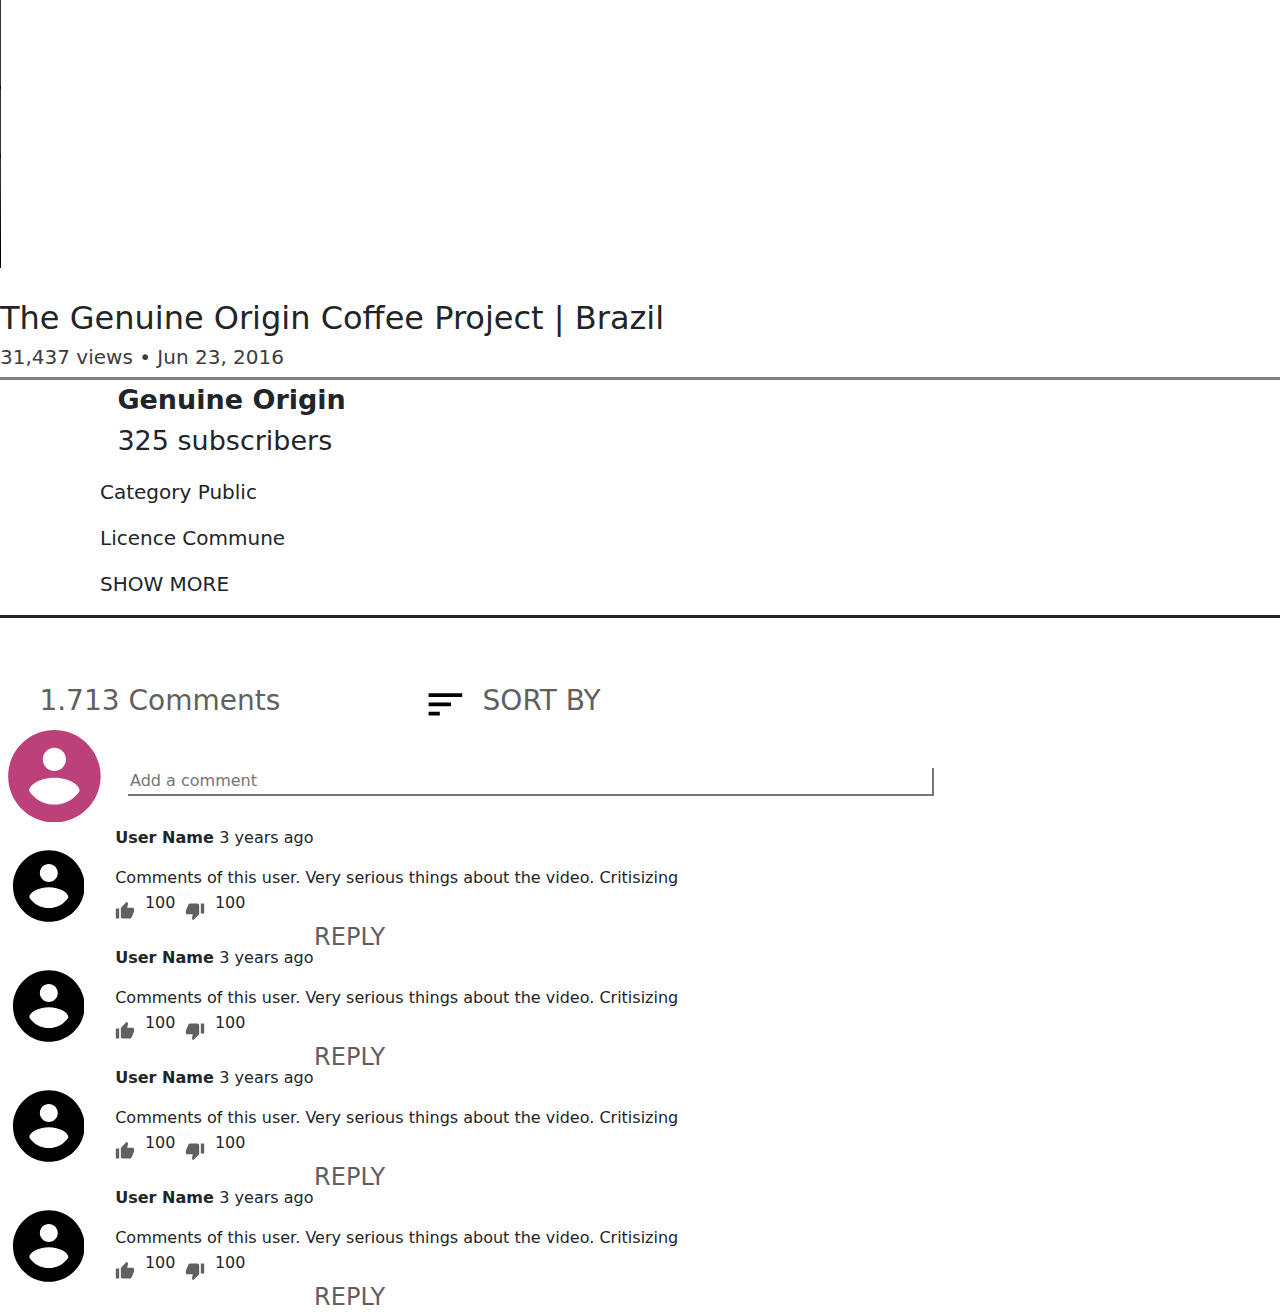
==== live-stream.html @ fc766864 "Initial commit" ====
<!DOCTYPE html>
<html lang="en-US">

<head>

    <title>Stream</title>
    <link rel="shortcut icon" href="https://s.ytimg.com/yts/img/favicon-vfl8qSV2F.ico" type="image/x-icon">
    <meta charset="UTF-8"/>
    <meta http-equiv="X-UA-Compatible" content="IE=edge">
    <meta name="viewport" content="width=device-width, initial-scale=1, minimum-scale=1.0, shrink-to-fit=no">
    <link href="images/favicon.png" rel="icon"/>

    <meta name="description" content="Login and Register Form Html Template">
    <meta name="author" content="harnishdesign.net">
    <link rel="stylesheet" type="text/css" href="./css/bootstrap.min.css"/>
    <link rel="stylesheet" type="text/css" href="./css/live-stream.css"/>


    <link href="https://cdnjs.cloudflare.com/ajax/libs/video.js/5.10.2/alt/video-js-cdn.css" rel="stylesheet">

    <!-- Web Fonts
    ========================= -->
    <link rel='stylesheet' href='https://fonts.googleapis.com/css?family=Poppins:100,200,300,400,500,600,700,800,900'
          type='text/css'>

    <!-- Stylesheet
    ========================= -->

</head>

<body>


<main id="video-section-1" class="main-section">

    <div class="video-section">
        <div class="video">






            <video  id="video" class="video-js vjs-default-skin" preload="none" crossorigin="true" controls width="640"
                   height="268">

            </video>
            <!-- Invocation Script -->

        </div>
        <br>
        <h2>The Genuine Origin Coffee Project | Brazil</h2>

        <div class="video-information">
            <div class="video-buttons">
                <h5>31,437 views • Jun 23, 2016</h5>


            </div>
            <div class="subscription">
                <img class="style-scope yt-img-shadow" alt=""
                     src="https://yt3.ggpht.com/a/AGF-l7-A15Z3xRHG6dQOtToa8qaLvWS-ykd8nOVMXw=s88-c-k-c0xffffffff-no-rj-mo">
                <p><strong>Genuine Origin </strong><br> 325 subscribers</p>


            </div>
            <p class="show-more">Category Public</p>
            <p class="show-more">Licence Commune</p>
            <p class="show-more">SHOW MORE</p>
        </div>
        <div class="comment-section">


            <div class="comment-counts">
                <h3>1.713 Comments </h3>


                <svg viewBox="0 0 24 24" preserveAspectRatio="xMidYMid meet" focusable="false"
                     class="style-scope yt-icon">
                    <g class="style-scope yt-icon">
                        <path d="M3 18h6v-2H3v2zM3 6v2h18V6H3zm0 7h12v-2H3v2z" class="style-scope yt-icon">
                        </path>
                        <path d="M0 0h24v24H0z" fill="none" class="style-scope yt-icon"></path>
                    </g>
                </svg>


                <h3>SORT BY</h3>

            </div>


            <div class="comment-input">
                <div>
                    <svg viewBox="0 0 24 24" preserveAspectRatio="xMidYMid meet" focusable="false"
                         class="style-scope yt-icon"
                         style="pointer-events: none; display: block; width: 100%; height: 100%;">
                        <g class="style-scope yt-icon">
                            <path
                                    d="M12,0 C18.62375,0 24,5.37625 24,12 C24,18.62375 18.62375,24 12,24 C5.37625,24 0,18.62375 0,12 C0,5.37625 5.37625,0 12,0 Z M12,10.63625 C13.66,10.63625 15,9.29625 15,7.63625 C15,5.97625 13.66,4.63625 12,4.63625 C10.34,4.63625 9,5.97625 9,7.63625 C9,9.29625 10.34,10.63625 12,10.63625 Z M12,12.40875 C8.33375,12.40875 5.455,14.18125 5.455,15.8175 C6.84125,17.95 9.26875,19.3625 12,19.3625 C14.73125,19.3625 17.15875,17.95 18.545,15.8175 C18.545,14.18125 15.66625,12.40875 12,12.40875 Z"
                                    class="style-scope yt-icon"></path>
                        </g>
                    </svg>
                </div>
                <input class="comment-input-line" type="text" placeholder="Add a comment">
            </div>


            <div class="indiv-comments">


                <div class="svgtrouble">
                    <svg viewBox="0 0 24 24" preserveAspectRatio="xMidYMid meet" focusable="false"
                         class="style-scope yt-icon"
                         style="pointer-events: none; display: block; width: 100%; height: 100%;">
                        <g class="style-scope yt-icon">
                            <path
                                    d="M12,0 C18.62375,0 24,5.37625 24,12 C24,18.62375 18.62375,24 12,24 C5.37625,24 0,18.62375 0,12 C0,5.37625 5.37625,0 12,0 Z M12,10.63625 C13.66,10.63625 15,9.29625 15,7.63625 C15,5.97625 13.66,4.63625 12,4.63625 C10.34,4.63625 9,5.97625 9,7.63625 C9,9.29625 10.34,10.63625 12,10.63625 Z M12,12.40875 C8.33375,12.40875 5.455,14.18125 5.455,15.8175 C6.84125,17.95 9.26875,19.3625 12,19.3625 C14.73125,19.3625 17.15875,17.95 18.545,15.8175 C18.545,14.18125 15.66625,12.40875 12,12.40875 Z"
                                    class="style-scope yt-icon"></path>
                        </g>
                    </svg>
                </div>

                <div class="commenttrouble">
                    <div class="usr-com">
                        <p><strong>User Name </strong> 3 years ago</p>
                        <p>Comments of this user. Very serious things about the video. Critisizing</p>
                    </div>
                    <div class="thisisaveryspecialcontainer">
                        <div class="like-comments">
                            <svg viewBox="0 0 24 24" preserveAspectRatio="xMidYMid meet" focusable="false"
                                 class="style-scope yt-icon"
                                 style="pointer-events: none; display: block; width: 100%; height: 100%;">
                                <g class="style-scope yt-icon">
                                    <path
                                            d="M1 21h4V9H1v12zm22-11c0-1.1-.9-2-2-2h-6.31l.95-4.57.03-.32c0-.41-.17-.79-.44-1.06L14.17 1 7.59 7.59C7.22 7.95 7 8.45 7 9v10c0 1.1.9 2 2 2h9c.83 0 1.54-.5 1.84-1.22l3.02-7.05c.09-.23.14-.47.14-.73v-1.91l-.01-.01L23 10z"
                                            class="style-scope yt-icon"></path>
                                </g>
                            </svg>
                            <p>100</p>
                            <svg viewBox="0 0 24 24" preserveAspectRatio="xMidYMid meet" focusable="false"
                                 class="style-scope yt-icon"
                                 style="pointer-events: none; display: block; width: 100%; height: 100%;">
                                <g class="style-scope yt-icon">
                                    <path
                                            d="M15 3H6c-.83 0-1.54.5-1.84 1.22l-3.02 7.05c-.09.23-.14.47-.14.73v1.91l.01.01L1 14c0 1.1.9 2 2 2h6.31l-.95 4.57-.03.32c0 .41.17.79.44 1.06L9.83 23l6.59-6.59c.36-.36.58-.86.58-1.41V5c0-1.1-.9-2-2-2zm4 0v12h4V3h-4z"
                                            class="style-scope yt-icon"></path>
                                </g>
                            </svg>
                            <p>100</p>

                        </div>
                        <h4 class="h4">REPLY</h4>
                    </div>
                </div>
            </div>

            <div class="indiv-comments">


                <div class="svgtrouble">
                    <svg viewBox="0 0 24 24" preserveAspectRatio="xMidYMid meet" focusable="false"
                         class="style-scope yt-icon"
                         style="pointer-events: none; display: block; width: 100%; height: 100%;">
                        <g class="style-scope yt-icon">
                            <path
                                    d="M12,0 C18.62375,0 24,5.37625 24,12 C24,18.62375 18.62375,24 12,24 C5.37625,24 0,18.62375 0,12 C0,5.37625 5.37625,0 12,0 Z M12,10.63625 C13.66,10.63625 15,9.29625 15,7.63625 C15,5.97625 13.66,4.63625 12,4.63625 C10.34,4.63625 9,5.97625 9,7.63625 C9,9.29625 10.34,10.63625 12,10.63625 Z M12,12.40875 C8.33375,12.40875 5.455,14.18125 5.455,15.8175 C6.84125,17.95 9.26875,19.3625 12,19.3625 C14.73125,19.3625 17.15875,17.95 18.545,15.8175 C18.545,14.18125 15.66625,12.40875 12,12.40875 Z"
                                    class="style-scope yt-icon"></path>
                        </g>
                    </svg>
                </div>

                <div class="commenttrouble">
                    <div class="usr-com">
                        <p><strong>User Name </strong> 3 years ago</p>
                        <p>Comments of this user. Very serious things about the video. Critisizing</p>
                    </div>
                    <div class="thisisaveryspecialcontainer">
                        <div class="like-comments">
                            <svg viewBox="0 0 24 24" preserveAspectRatio="xMidYMid meet" focusable="false"
                                 class="style-scope yt-icon"
                                 style="pointer-events: none; display: block; width: 100%; height: 100%;">
                                <g class="style-scope yt-icon">
                                    <path
                                            d="M1 21h4V9H1v12zm22-11c0-1.1-.9-2-2-2h-6.31l.95-4.57.03-.32c0-.41-.17-.79-.44-1.06L14.17 1 7.59 7.59C7.22 7.95 7 8.45 7 9v10c0 1.1.9 2 2 2h9c.83 0 1.54-.5 1.84-1.22l3.02-7.05c.09-.23.14-.47.14-.73v-1.91l-.01-.01L23 10z"
                                            class="style-scope yt-icon"></path>
                                </g>
                            </svg>
                            <p>100</p>
                            <svg viewBox="0 0 24 24" preserveAspectRatio="xMidYMid meet" focusable="false"
                                 class="style-scope yt-icon"
                                 style="pointer-events: none; display: block; width: 100%; height: 100%;">
                                <g class="style-scope yt-icon">
                                    <path
                                            d="M15 3H6c-.83 0-1.54.5-1.84 1.22l-3.02 7.05c-.09.23-.14.47-.14.73v1.91l.01.01L1 14c0 1.1.9 2 2 2h6.31l-.95 4.57-.03.32c0 .41.17.79.44 1.06L9.83 23l6.59-6.59c.36-.36.58-.86.58-1.41V5c0-1.1-.9-2-2-2zm4 0v12h4V3h-4z"
                                            class="style-scope yt-icon"></path>
                                </g>
                            </svg>
                            <p>100</p>

                        </div>
                        <h4 class="h4">REPLY</h4>
                    </div>
                </div>
            </div>

            <div class="indiv-comments">


                <div class="svgtrouble">
                    <svg viewBox="0 0 24 24" preserveAspectRatio="xMidYMid meet" focusable="false"
                         class="style-scope yt-icon"
                         style="pointer-events: none; display: block; width: 100%; height: 100%;">
                        <g class="style-scope yt-icon">
                            <path
                                    d="M12,0 C18.62375,0 24,5.37625 24,12 C24,18.62375 18.62375,24 12,24 C5.37625,24 0,18.62375 0,12 C0,5.37625 5.37625,0 12,0 Z M12,10.63625 C13.66,10.63625 15,9.29625 15,7.63625 C15,5.97625 13.66,4.63625 12,4.63625 C10.34,4.63625 9,5.97625 9,7.63625 C9,9.29625 10.34,10.63625 12,10.63625 Z M12,12.40875 C8.33375,12.40875 5.455,14.18125 5.455,15.8175 C6.84125,17.95 9.26875,19.3625 12,19.3625 C14.73125,19.3625 17.15875,17.95 18.545,15.8175 C18.545,14.18125 15.66625,12.40875 12,12.40875 Z"
                                    class="style-scope yt-icon"></path>
                        </g>
                    </svg>
                </div>

                <div class="commenttrouble">
                    <div class="usr-com">
                        <p><strong>User Name </strong> 3 years ago</p>
                        <p>Comments of this user. Very serious things about the video. Critisizing</p>
                    </div>
                    <div class="thisisaveryspecialcontainer">
                        <div class="like-comments">
                            <svg viewBox="0 0 24 24" preserveAspectRatio="xMidYMid meet" focusable="false"
                                 class="style-scope yt-icon"
                                 style="pointer-events: none; display: block; width: 100%; height: 100%;">
                                <g class="style-scope yt-icon">
                                    <path
                                            d="M1 21h4V9H1v12zm22-11c0-1.1-.9-2-2-2h-6.31l.95-4.57.03-.32c0-.41-.17-.79-.44-1.06L14.17 1 7.59 7.59C7.22 7.95 7 8.45 7 9v10c0 1.1.9 2 2 2h9c.83 0 1.54-.5 1.84-1.22l3.02-7.05c.09-.23.14-.47.14-.73v-1.91l-.01-.01L23 10z"
                                            class="style-scope yt-icon"></path>
                                </g>
                            </svg>
                            <p>100</p>
                            <svg viewBox="0 0 24 24" preserveAspectRatio="xMidYMid meet" focusable="false"
                                 class="style-scope yt-icon"
                                 style="pointer-events: none; display: block; width: 100%; height: 100%;">
                                <g class="style-scope yt-icon">
                                    <path
                                            d="M15 3H6c-.83 0-1.54.5-1.84 1.22l-3.02 7.05c-.09.23-.14.47-.14.73v1.91l.01.01L1 14c0 1.1.9 2 2 2h6.31l-.95 4.57-.03.32c0 .41.17.79.44 1.06L9.83 23l6.59-6.59c.36-.36.58-.86.58-1.41V5c0-1.1-.9-2-2-2zm4 0v12h4V3h-4z"
                                            class="style-scope yt-icon"></path>
                                </g>
                            </svg>
                            <p>100</p>

                        </div>
                        <h4 class="h4">REPLY</h4>
                    </div>
                </div>
            </div>

            <div class="indiv-comments">


                <div class="svgtrouble">
                    <svg viewBox="0 0 24 24" preserveAspectRatio="xMidYMid meet" focusable="false"
                         class="style-scope yt-icon"
                         style="pointer-events: none; display: block; width: 100%; height: 100%;">
                        <g class="style-scope yt-icon">
                            <path
                                    d="M12,0 C18.62375,0 24,5.37625 24,12 C24,18.62375 18.62375,24 12,24 C5.37625,24 0,18.62375 0,12 C0,5.37625 5.37625,0 12,0 Z M12,10.63625 C13.66,10.63625 15,9.29625 15,7.63625 C15,5.97625 13.66,4.63625 12,4.63625 C10.34,4.63625 9,5.97625 9,7.63625 C9,9.29625 10.34,10.63625 12,10.63625 Z M12,12.40875 C8.33375,12.40875 5.455,14.18125 5.455,15.8175 C6.84125,17.95 9.26875,19.3625 12,19.3625 C14.73125,19.3625 17.15875,17.95 18.545,15.8175 C18.545,14.18125 15.66625,12.40875 12,12.40875 Z"
                                    class="style-scope yt-icon"></path>
                        </g>
                    </svg>
                </div>

                <div class="commenttrouble">
                    <div class="usr-com">
                        <p><strong>User Name </strong> 3 years ago</p>
                        <p>Comments of this user. Very serious things about the video. Critisizing</p>
                    </div>
                    <div class="thisisaveryspecialcontainer">
                        <div class="like-comments">
                            <svg viewBox="0 0 24 24" preserveAspectRatio="xMidYMid meet" focusable="false"
                                 class="style-scope yt-icon"
                                 style="pointer-events: none; display: block; width: 100%; height: 100%;">
                                <g class="style-scope yt-icon">
                                    <path
                                            d="M1 21h4V9H1v12zm22-11c0-1.1-.9-2-2-2h-6.31l.95-4.57.03-.32c0-.41-.17-.79-.44-1.06L14.17 1 7.59 7.59C7.22 7.95 7 8.45 7 9v10c0 1.1.9 2 2 2h9c.83 0 1.54-.5 1.84-1.22l3.02-7.05c.09-.23.14-.47.14-.73v-1.91l-.01-.01L23 10z"
                                            class="style-scope yt-icon"></path>
                                </g>
                            </svg>
                            <p>100</p>
                            <svg viewBox="0 0 24 24" preserveAspectRatio="xMidYMid meet" focusable="false"
                                 class="style-scope yt-icon"
                                 style="pointer-events: none; display: block; width: 100%; height: 100%;">
                                <g class="style-scope yt-icon">
                                    <path
                                            d="M15 3H6c-.83 0-1.54.5-1.84 1.22l-3.02 7.05c-.09.23-.14.47-.14.73v1.91l.01.01L1 14c0 1.1.9 2 2 2h6.31l-.95 4.57-.03.32c0 .41.17.79.44 1.06L9.83 23l6.59-6.59c.36-.36.58-.86.58-1.41V5c0-1.1-.9-2-2-2zm4 0v12h4V3h-4z"
                                            class="style-scope yt-icon"></path>
                                </g>
                            </svg>
                            <p>100</p>

                        </div>
                        <h4 class="h4">REPLY</h4>
                    </div>
                </div>
            </div>


        </div>
    </div>


</main>
<script src="js/jquery.min.js"></script>
<script src="https://cdnjs.cloudflare.com/ajax/libs/video.js/5.10.2/video.js"></script>
<script src="https://cdnjs.cloudflare.com/ajax/libs/videojs-contrib-hls/3.0.2/videojs-contrib-hls.js"></script>
<!--<script>
    $(document).ready(function () {
        $("#btn").on("click", function () {
            $("#video").html("<source src='" + $("#url").val() + "' type='application/x-mpegURL'>");
            var ply = videojs("video");
            ply.play();
        });
    });
</script>-->

<script>
    $(document).ready(function () {

            $("#video").html("<source src='https://bitdash-a.akamaihd.net/content/sintel/hls/playlist.m3u8' type='application/x-mpegURL'>");
            var ply = videojs("video");
            ply.play();

    });
</script>
</body>


</html>
---- css/live-stream.css ----
@import url('https://fonts.googleapis.com/css2?family=Montserrat:wght@100;300;400;500;600;700;800&display=swap');


aside{
    position: relative;
    top: 15px;
    width: 100%;
}
.avatar-murilo {
    cursor: pointer;
    height: 50px;
    width: 50px;
}
.subscribe {
    height: 80px;
    width: 120px;
}
.subscribe path{
    position: relative;
    right: 10%;
}
.video-information {
    border-bottom-style: solid;
}
.comment-counts {
    align-items: center;
    color: #606060;
    cursor: pointer;
    display: flex;
    justify-content: space-around;
    padding-top: 5%;
    width: 50%;
}
.comment-counts svg{
    position: relative;
    right: -10%;
    width: 7%;
}
.comment-input {
    align-items: center;
    display: grid;
    grid-template-columns: 10% 90%;
    justify-content: space-around;
}
.comment-input div {
    fill: #bc407a;
    height: 85%;
    position: relative;
    top: -5%;
    width: 85%;
}
.comment-input-line {
    background-color: inherit;
    border-bottom-style: solid;
    border-left-style: none;
    border-top-style: none;
    position: relative;
    width: 70%;
}
.commenttrouble{
    position: relative;
}
.indiv-comments {
    align-items: center;
    display: grid;
    grid-template-columns: 8% 92%;
    justify-content: space-around;
    left: 1%;
    position: relative;
    top: -10px;
}
.svgtrouble {
    height: 70%;
    position: relative;
    width: 70%;
}
.like-comments {
    display: grid;
    fill: #606060;
    grid-template-columns: 20px 50px 20px 50px;
    text-align: center;
}
.thisisaveryspecialcontainer {
    align-items: center;
    display: flex;
    position: relative;
    top: -15px;
}
.thisisaveryspecialcontainer .h4 {
    color: #606060;
    left: 5%;
    position: relative;
    top: 30px;
}
.recommended-videos a{
    color: black;
    text-decoration: none;
}
.video-titles{
    font-size: 14px;
    position: relative;
    word-wrap: break-word;
}
.video-information {
    position: relative;
    top: -2%;
}
.video-buttons {
    align-items: center;
    border-bottom-color: gray;
    border-bottom-style: solid;
    color: rgb(61, 61, 61);
    cursor: pointer;
    display: flex;
    justify-content: flex-start;
}
.video-buttons svg {
    width: 2%;
}
.like-buttons {
    align-items: center;
    border-bottom-color: #085fd4;
    border-bottom-style: solid;
    border-bottom-width: 3px;
    display: inline-flex;
    justify-content: space-around;
    position: relative;
    top: 5px;
    width: 25%;
}
.like-buttons svg {
    width: 10%;
}
.subscription{
    align-items: center;
    cursor: pointer;
    display: flex;
}
.subscription svg{
    left: 44%;
    position: relative;
    width: 15%;
}
.subscription img{
    height: auto;
    position: relative;
    width: 8%;
}
.subscription p {
    font-size: 27px;
    padding-left: 15px;
}
footer{
    border-style: solid;
}
.video-section {
    width: 100%;

}
.video{
    width: 100%;
    height: 40p;
}

iframe {
    height: 360px;
    width: 100%;
}
.autoplay {
    color: gray;
    display: grid;
    font-family: "Montserrat", sans-serif;
    font-size: 16px;
    font-weight: lighter;
    grid-template-columns: 50% 50%;
    position: relative;
    top: 12px;
}
.autoplay .hh4 {
    position: relative;
    right: 13%;
    text-align: right;
}
.recommended {
    align-items: center;
    display: flex;
    position: relative;
    top: 0.2%
}
.recommended .video-titles {
    font-size: 15px;
    padding-left: 2%;
    position: relative;
}
.underline {
    border-top-color: rgb(151, 151, 151);
    border-top-style: solid;
    padding-top: 25px;
    position: relative;
    top: 10px;
}
.time-tags {
    background-color: black;
    color: white;
    font-size: 17px;
    font-weight: bold;
    left: 26%;
    position: absolute;
    text-align: center;
    top: 50%;
    width: 50px;
}
.show-more {
    font-size: 20px;
    left: 100px;
    position: relative;
}
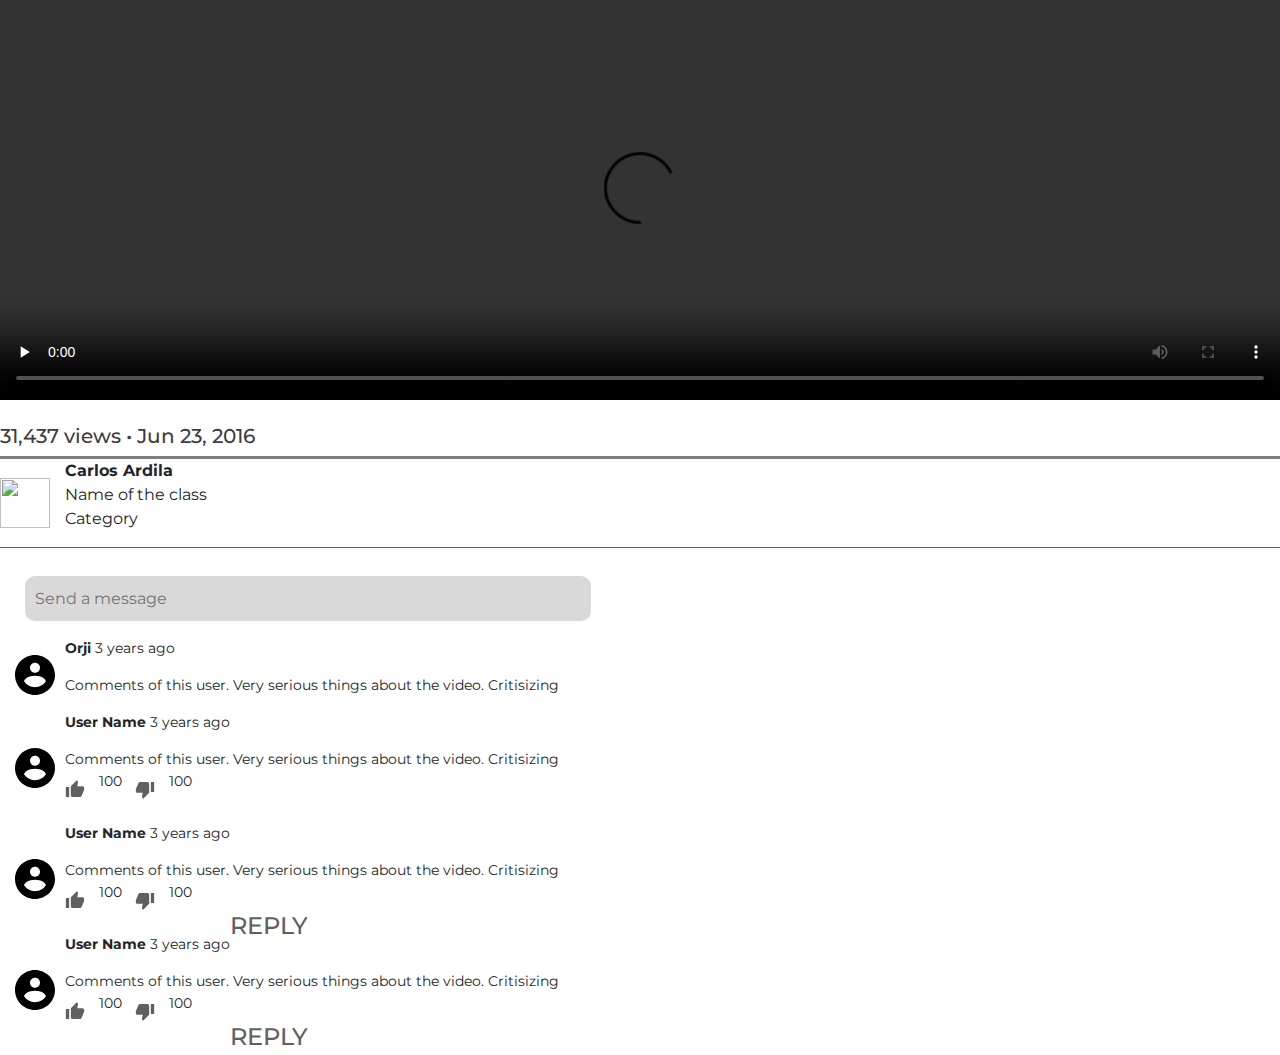
==== commit 6f147814: "ui update" ====
--- a/live-stream.html
+++ b/live-stream.html
@@ -49,7 +49,7 @@
 
         </div>
         <br>
-        <h2>The Genuine Origin Coffee Project | Brazil</h2>
+
 
         <div class="video-information">
             <div class="video-buttons">
@@ -60,51 +60,54 @@
             <div class="subscription">
                 <img class="style-scope yt-img-shadow" alt=""
                      src="https://yt3.ggpht.com/a/AGF-l7-A15Z3xRHG6dQOtToa8qaLvWS-ykd8nOVMXw=s88-c-k-c0xffffffff-no-rj-mo">
-                <p><strong>Genuine Origin </strong><br> 325 subscribers</p>
-
-
-            </div>
-            <p class="show-more">Category Public</p>
-            <p class="show-more">Licence Commune</p>
-            <p class="show-more">SHOW MORE</p>
+                <p><strong>Carlos Ardila </strong>
+                    <br>Name of the class
+
+                    <br> Category
+                </p>
+
+
+            </div>
+
+
         </div>
         <div class="comment-section">
 
 
-            <div class="comment-counts">
-                <h3>1.713 Comments </h3>
-
-
-                <svg viewBox="0 0 24 24" preserveAspectRatio="xMidYMid meet" focusable="false"
-                     class="style-scope yt-icon">
-                    <g class="style-scope yt-icon">
-                        <path d="M3 18h6v-2H3v2zM3 6v2h18V6H3zm0 7h12v-2H3v2z" class="style-scope yt-icon">
-                        </path>
-                        <path d="M0 0h24v24H0z" fill="none" class="style-scope yt-icon"></path>
-                    </g>
-                </svg>
-
-
-                <h3>SORT BY</h3>
-
-            </div>
 
 
             <div class="comment-input">
+
+                <input class="comment-input-line" type="text" placeholder="Send a message">
                 <div>
-                    <svg viewBox="0 0 24 24" preserveAspectRatio="xMidYMid meet" focusable="false"
-                         class="style-scope yt-icon"
-                         style="pointer-events: none; display: block; width: 100%; height: 100%;">
-                        <g class="style-scope yt-icon">
-                            <path
-                                    d="M12,0 C18.62375,0 24,5.37625 24,12 C24,18.62375 18.62375,24 12,24 C5.37625,24 0,18.62375 0,12 C0,5.37625 5.37625,0 12,0 Z M12,10.63625 C13.66,10.63625 15,9.29625 15,7.63625 C15,5.97625 13.66,4.63625 12,4.63625 C10.34,4.63625 9,5.97625 9,7.63625 C9,9.29625 10.34,10.63625 12,10.63625 Z M12,12.40875 C8.33375,12.40875 5.455,14.18125 5.455,15.8175 C6.84125,17.95 9.26875,19.3625 12,19.3625 C14.73125,19.3625 17.15875,17.95 18.545,15.8175 C18.545,14.18125 15.66625,12.40875 12,12.40875 Z"
-                                    class="style-scope yt-icon"></path>
-                        </g>
-                    </svg>
-                </div>
-                <input class="comment-input-line" type="text" placeholder="Add a comment">
-            </div>
-
+
+                </div>
+            </div>
+
+
+            <div class="indiv-comments">
+
+
+                <div class="svgtrouble">
+                    <svg viewBox="0 0 24 24" preserveAspectRatio="xMidYMid meet" focusable="false"
+                         class="style-scope yt-icon"
+                         style="pointer-events: none; display: block; width: 100%; height: 100%;">
+                        <g class="style-scope yt-icon">
+                            <path
+                                    d="M12,0 C18.62375,0 24,5.37625 24,12 C24,18.62375 18.62375,24 12,24 C5.37625,24 0,18.62375 0,12 C0,5.37625 5.37625,0 12,0 Z M12,10.63625 C13.66,10.63625 15,9.29625 15,7.63625 C15,5.97625 13.66,4.63625 12,4.63625 C10.34,4.63625 9,5.97625 9,7.63625 C9,9.29625 10.34,10.63625 12,10.63625 Z M12,12.40875 C8.33375,12.40875 5.455,14.18125 5.455,15.8175 C6.84125,17.95 9.26875,19.3625 12,19.3625 C14.73125,19.3625 17.15875,17.95 18.545,15.8175 C18.545,14.18125 15.66625,12.40875 12,12.40875 Z"
+                                    class="style-scope yt-icon"></path>
+                        </g>
+                    </svg>
+                </div>
+
+                <div class="commenttrouble">
+                    <div class="usr-com">
+                        <p><strong>Orji </strong> 3 years ago</p>
+                        <p>Comments of this user. Very serious things about the video. Critisizing</p>
+                    </div>
+
+                </div>
+            </div>
 
             <div class="indiv-comments">
 
@@ -150,56 +153,7 @@
                             <p>100</p>
 
                         </div>
-                        <h4 class="h4">REPLY</h4>
-                    </div>
-                </div>
-            </div>
-
-            <div class="indiv-comments">
-
-
-                <div class="svgtrouble">
-                    <svg viewBox="0 0 24 24" preserveAspectRatio="xMidYMid meet" focusable="false"
-                         class="style-scope yt-icon"
-                         style="pointer-events: none; display: block; width: 100%; height: 100%;">
-                        <g class="style-scope yt-icon">
-                            <path
-                                    d="M12,0 C18.62375,0 24,5.37625 24,12 C24,18.62375 18.62375,24 12,24 C5.37625,24 0,18.62375 0,12 C0,5.37625 5.37625,0 12,0 Z M12,10.63625 C13.66,10.63625 15,9.29625 15,7.63625 C15,5.97625 13.66,4.63625 12,4.63625 C10.34,4.63625 9,5.97625 9,7.63625 C9,9.29625 10.34,10.63625 12,10.63625 Z M12,12.40875 C8.33375,12.40875 5.455,14.18125 5.455,15.8175 C6.84125,17.95 9.26875,19.3625 12,19.3625 C14.73125,19.3625 17.15875,17.95 18.545,15.8175 C18.545,14.18125 15.66625,12.40875 12,12.40875 Z"
-                                    class="style-scope yt-icon"></path>
-                        </g>
-                    </svg>
-                </div>
-
-                <div class="commenttrouble">
-                    <div class="usr-com">
-                        <p><strong>User Name </strong> 3 years ago</p>
-                        <p>Comments of this user. Very serious things about the video. Critisizing</p>
-                    </div>
-                    <div class="thisisaveryspecialcontainer">
-                        <div class="like-comments">
-                            <svg viewBox="0 0 24 24" preserveAspectRatio="xMidYMid meet" focusable="false"
-                                 class="style-scope yt-icon"
-                                 style="pointer-events: none; display: block; width: 100%; height: 100%;">
-                                <g class="style-scope yt-icon">
-                                    <path
-                                            d="M1 21h4V9H1v12zm22-11c0-1.1-.9-2-2-2h-6.31l.95-4.57.03-.32c0-.41-.17-.79-.44-1.06L14.17 1 7.59 7.59C7.22 7.95 7 8.45 7 9v10c0 1.1.9 2 2 2h9c.83 0 1.54-.5 1.84-1.22l3.02-7.05c.09-.23.14-.47.14-.73v-1.91l-.01-.01L23 10z"
-                                            class="style-scope yt-icon"></path>
-                                </g>
-                            </svg>
-                            <p>100</p>
-                            <svg viewBox="0 0 24 24" preserveAspectRatio="xMidYMid meet" focusable="false"
-                                 class="style-scope yt-icon"
-                                 style="pointer-events: none; display: block; width: 100%; height: 100%;">
-                                <g class="style-scope yt-icon">
-                                    <path
-                                            d="M15 3H6c-.83 0-1.54.5-1.84 1.22l-3.02 7.05c-.09.23-.14.47-.14.73v1.91l.01.01L1 14c0 1.1.9 2 2 2h6.31l-.95 4.57-.03.32c0 .41.17.79.44 1.06L9.83 23l6.59-6.59c.36-.36.58-.86.58-1.41V5c0-1.1-.9-2-2-2zm4 0v12h4V3h-4z"
-                                            class="style-scope yt-icon"></path>
-                                </g>
-                            </svg>
-                            <p>100</p>
-
-                        </div>
-                        <h4 class="h4">REPLY</h4>
+
                     </div>
                 </div>
             </div>
--- a/css/live-stream.css
+++ b/css/live-stream.css
@@ -1,6 +1,8 @@
 @import url('https://fonts.googleapis.com/css2?family=Montserrat:wght@100;300;400;500;600;700;800&display=swap');
 
-
+body{
+    font-family: 'Montserrat', sans-serif;
+}
 aside{
     position: relative;
     top: 15px;
@@ -20,7 +22,8 @@
     right: 10%;
 }
 .video-information {
-    border-bottom-style: solid;
+
+    border-bottom: 0.5px solid #606060;
 }
 .comment-counts {
     align-items: center;
@@ -38,9 +41,11 @@
 }
 .comment-input {
     align-items: center;
-    display: grid;
-    grid-template-columns: 10% 90%;
-    justify-content: space-around;
+    height: 100px;
+ display: flex;
+    padding:0 10px 0 10px ;
+    flex-direction: row;
+    justify-content: flex-start;
 }
 .comment-input div {
     fill: #bc407a;
@@ -50,29 +55,43 @@
     width: 85%;
 }
 .comment-input-line {
-    background-color: inherit;
-    border-bottom-style: solid;
-    border-left-style: none;
-    border-top-style: none;
+    height: 45px;
+    border-radius: 10px;
+    background-color: #D9D9D9;
+padding: 10px;
+
+  border: none;
     position: relative;
     width: 70%;
 }
 .commenttrouble{
     position: relative;
 }
+.commenttrouble p{
+   font-size: 14px;
+}
+.comment-section{
+    width: 100%;
+padding-left: 15px;
+    height: auto;
+
+}
+
 .indiv-comments {
     align-items: center;
-    display: grid;
+    display: flex;
     grid-template-columns: 8% 92%;
-    justify-content: space-around;
-    left: 1%;
+    justify-content: flex-start;
+  width: 90%;
     position: relative;
     top: -10px;
+
 }
 .svgtrouble {
-    height: 70%;
-    position: relative;
-    width: 70%;
+    margin-right: 10px;
+    height: 40px;
+    position: relative;
+    width: 40px;
 }
 .like-comments {
     display: grid;
@@ -103,7 +122,7 @@
 }
 .video-information {
     position: relative;
-    top: -2%;
+
 }
 .video-buttons {
     align-items: center;
@@ -142,12 +161,14 @@
     width: 15%;
 }
 .subscription img{
-    height: auto;
-    position: relative;
-    width: 8%;
+
+    position: relative;
+    width: 50px;
+    height: 50px;
 }
 .subscription p {
-    font-size: 27px;
+    font-family: 'Montserrat', sans-serif;
+    font-size: 16px;
     padding-left: 15px;
 }
 footer{
@@ -159,39 +180,14 @@
 }
 .video{
     width: 100%;
-    height: 40p;
-}
-
-iframe {
-    height: 360px;
-    width: 100%;
-}
-.autoplay {
-    color: gray;
-    display: grid;
-    font-family: "Montserrat", sans-serif;
-    font-size: 16px;
-    font-weight: lighter;
-    grid-template-columns: 50% 50%;
-    position: relative;
-    top: 12px;
-}
-.autoplay .hh4 {
-    position: relative;
-    right: 13%;
-    text-align: right;
-}
-.recommended {
-    align-items: center;
-    display: flex;
-    position: relative;
-    top: 0.2%
-}
-.recommended .video-titles {
-    font-size: 15px;
-    padding-left: 2%;
-    position: relative;
-}
+    height: 400px;
+}
+#video{
+    width: 100%;
+    height: 400px;
+}
+
+
 .underline {
     border-top-color: rgb(151, 151, 151);
     border-top-style: solid;
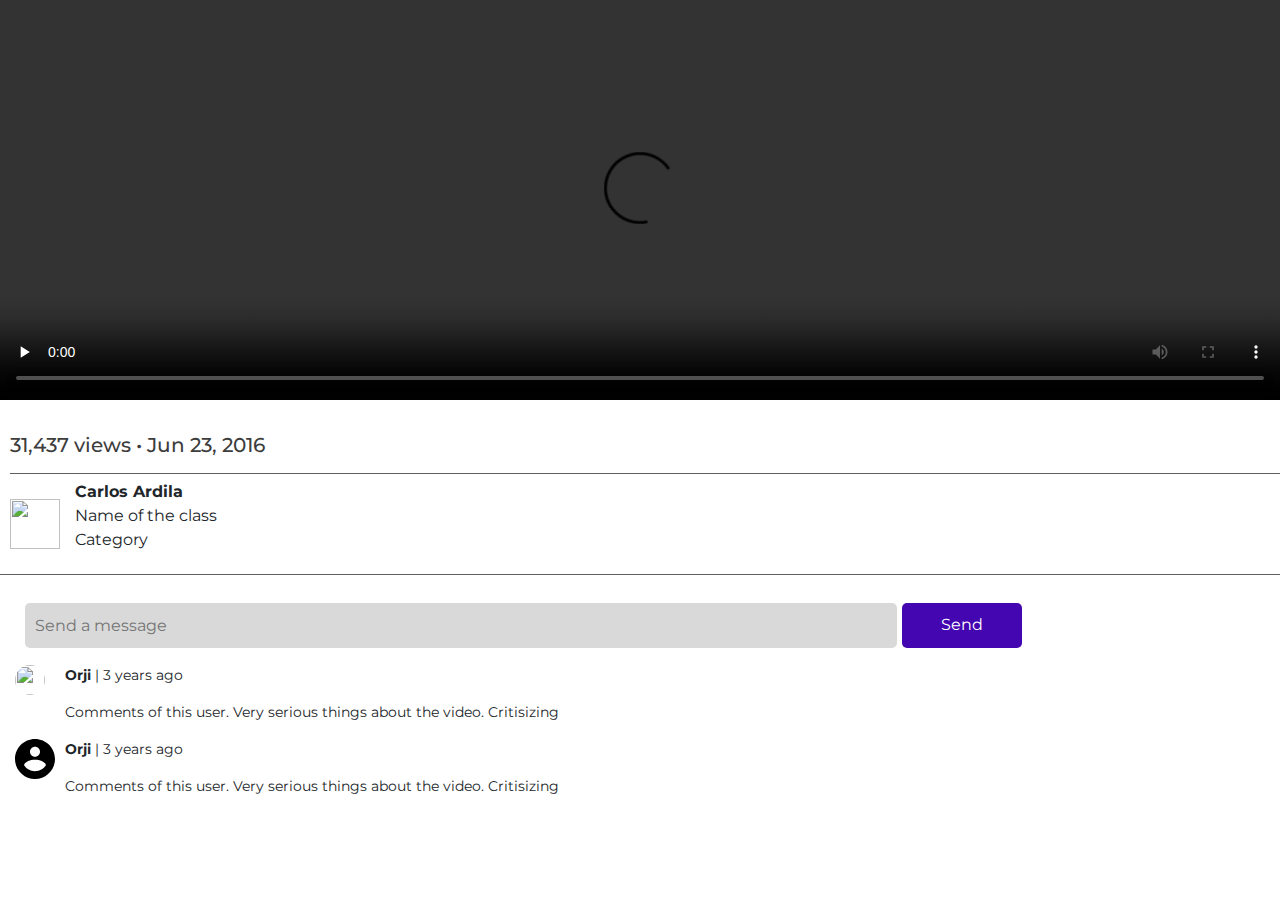
==== commit a62e7bad: "ui stream update" ====
--- a/live-stream.html
+++ b/live-stream.html
@@ -26,22 +26,28 @@
     <!-- Stylesheet
     ========================= -->
 
+    <style>
+        header {
+            width: 100%;
+            height: 70px;
+            background-color: #ffffff;
+        }
+    </style>
 </head>
 
 <body>
+<!--<header>
 
+</header>-->
 
 <main id="video-section-1" class="main-section">
+
 
     <div class="video-section">
         <div class="video">
 
 
-
-
-
-
-            <video  id="video" class="video-js vjs-default-skin" preload="none" crossorigin="true" controls width="640"
+            <video id="video" class="video-js vjs-default-skin" preload="none" crossorigin="true" controls width="640"
                    height="268">
 
             </video>
@@ -60,6 +66,8 @@
             <div class="subscription">
                 <img class="style-scope yt-img-shadow" alt=""
                      src="https://yt3.ggpht.com/a/AGF-l7-A15Z3xRHG6dQOtToa8qaLvWS-ykd8nOVMXw=s88-c-k-c0xffffffff-no-rj-mo">
+
+
                 <p><strong>Carlos Ardila </strong>
                     <br>Name of the class
 
@@ -74,14 +82,12 @@
         <div class="comment-section">
 
 
-
-
             <div class="comment-input">
 
                 <input class="comment-input-line" type="text" placeholder="Send a message">
-                <div>
-
-                </div>
+                <button>
+                    Send
+                </button>
             </div>
 
 
@@ -89,20 +95,14 @@
 
 
                 <div class="svgtrouble">
-                    <svg viewBox="0 0 24 24" preserveAspectRatio="xMidYMid meet" focusable="false"
-                         class="style-scope yt-icon"
-                         style="pointer-events: none; display: block; width: 100%; height: 100%;">
-                        <g class="style-scope yt-icon">
-                            <path
-                                    d="M12,0 C18.62375,0 24,5.37625 24,12 C24,18.62375 18.62375,24 12,24 C5.37625,24 0,18.62375 0,12 C0,5.37625 5.37625,0 12,0 Z M12,10.63625 C13.66,10.63625 15,9.29625 15,7.63625 C15,5.97625 13.66,4.63625 12,4.63625 C10.34,4.63625 9,5.97625 9,7.63625 C9,9.29625 10.34,10.63625 12,10.63625 Z M12,12.40875 C8.33375,12.40875 5.455,14.18125 5.455,15.8175 C6.84125,17.95 9.26875,19.3625 12,19.3625 C14.73125,19.3625 17.15875,17.95 18.545,15.8175 C18.545,14.18125 15.66625,12.40875 12,12.40875 Z"
-                                    class="style-scope yt-icon"></path>
-                        </g>
-                    </svg>
+                    <img  alt=""
+                         src="https://encrypted-tbn0.gstatic.com/images?q=tbn:ANd9GcQ8LAAN2VZp-LTwmGGioHuiQz4CdF3M239RgLxzQaqwCg&s">
+
                 </div>
 
                 <div class="commenttrouble">
                     <div class="usr-com">
-                        <p><strong>Orji </strong> 3 years ago</p>
+                        <p><strong>Orji </strong> | 3 years ago</p>
                         <p>Comments of this user. Very serious things about the video. Critisizing</p>
                     </div>
 
@@ -126,133 +126,10 @@
 
                 <div class="commenttrouble">
                     <div class="usr-com">
-                        <p><strong>User Name </strong> 3 years ago</p>
+                        <p><strong>Orji </strong> | 3 years ago</p>
                         <p>Comments of this user. Very serious things about the video. Critisizing</p>
                     </div>
-                    <div class="thisisaveryspecialcontainer">
-                        <div class="like-comments">
-                            <svg viewBox="0 0 24 24" preserveAspectRatio="xMidYMid meet" focusable="false"
-                                 class="style-scope yt-icon"
-                                 style="pointer-events: none; display: block; width: 100%; height: 100%;">
-                                <g class="style-scope yt-icon">
-                                    <path
-                                            d="M1 21h4V9H1v12zm22-11c0-1.1-.9-2-2-2h-6.31l.95-4.57.03-.32c0-.41-.17-.79-.44-1.06L14.17 1 7.59 7.59C7.22 7.95 7 8.45 7 9v10c0 1.1.9 2 2 2h9c.83 0 1.54-.5 1.84-1.22l3.02-7.05c.09-.23.14-.47.14-.73v-1.91l-.01-.01L23 10z"
-                                            class="style-scope yt-icon"></path>
-                                </g>
-                            </svg>
-                            <p>100</p>
-                            <svg viewBox="0 0 24 24" preserveAspectRatio="xMidYMid meet" focusable="false"
-                                 class="style-scope yt-icon"
-                                 style="pointer-events: none; display: block; width: 100%; height: 100%;">
-                                <g class="style-scope yt-icon">
-                                    <path
-                                            d="M15 3H6c-.83 0-1.54.5-1.84 1.22l-3.02 7.05c-.09.23-.14.47-.14.73v1.91l.01.01L1 14c0 1.1.9 2 2 2h6.31l-.95 4.57-.03.32c0 .41.17.79.44 1.06L9.83 23l6.59-6.59c.36-.36.58-.86.58-1.41V5c0-1.1-.9-2-2-2zm4 0v12h4V3h-4z"
-                                            class="style-scope yt-icon"></path>
-                                </g>
-                            </svg>
-                            <p>100</p>
 
-                        </div>
-
-                    </div>
-                </div>
-            </div>
-
-            <div class="indiv-comments">
-
-
-                <div class="svgtrouble">
-                    <svg viewBox="0 0 24 24" preserveAspectRatio="xMidYMid meet" focusable="false"
-                         class="style-scope yt-icon"
-                         style="pointer-events: none; display: block; width: 100%; height: 100%;">
-                        <g class="style-scope yt-icon">
-                            <path
-                                    d="M12,0 C18.62375,0 24,5.37625 24,12 C24,18.62375 18.62375,24 12,24 C5.37625,24 0,18.62375 0,12 C0,5.37625 5.37625,0 12,0 Z M12,10.63625 C13.66,10.63625 15,9.29625 15,7.63625 C15,5.97625 13.66,4.63625 12,4.63625 C10.34,4.63625 9,5.97625 9,7.63625 C9,9.29625 10.34,10.63625 12,10.63625 Z M12,12.40875 C8.33375,12.40875 5.455,14.18125 5.455,15.8175 C6.84125,17.95 9.26875,19.3625 12,19.3625 C14.73125,19.3625 17.15875,17.95 18.545,15.8175 C18.545,14.18125 15.66625,12.40875 12,12.40875 Z"
-                                    class="style-scope yt-icon"></path>
-                        </g>
-                    </svg>
-                </div>
-
-                <div class="commenttrouble">
-                    <div class="usr-com">
-                        <p><strong>User Name </strong> 3 years ago</p>
-                        <p>Comments of this user. Very serious things about the video. Critisizing</p>
-                    </div>
-                    <div class="thisisaveryspecialcontainer">
-                        <div class="like-comments">
-                            <svg viewBox="0 0 24 24" preserveAspectRatio="xMidYMid meet" focusable="false"
-                                 class="style-scope yt-icon"
-                                 style="pointer-events: none; display: block; width: 100%; height: 100%;">
-                                <g class="style-scope yt-icon">
-                                    <path
-                                            d="M1 21h4V9H1v12zm22-11c0-1.1-.9-2-2-2h-6.31l.95-4.57.03-.32c0-.41-.17-.79-.44-1.06L14.17 1 7.59 7.59C7.22 7.95 7 8.45 7 9v10c0 1.1.9 2 2 2h9c.83 0 1.54-.5 1.84-1.22l3.02-7.05c.09-.23.14-.47.14-.73v-1.91l-.01-.01L23 10z"
-                                            class="style-scope yt-icon"></path>
-                                </g>
-                            </svg>
-                            <p>100</p>
-                            <svg viewBox="0 0 24 24" preserveAspectRatio="xMidYMid meet" focusable="false"
-                                 class="style-scope yt-icon"
-                                 style="pointer-events: none; display: block; width: 100%; height: 100%;">
-                                <g class="style-scope yt-icon">
-                                    <path
-                                            d="M15 3H6c-.83 0-1.54.5-1.84 1.22l-3.02 7.05c-.09.23-.14.47-.14.73v1.91l.01.01L1 14c0 1.1.9 2 2 2h6.31l-.95 4.57-.03.32c0 .41.17.79.44 1.06L9.83 23l6.59-6.59c.36-.36.58-.86.58-1.41V5c0-1.1-.9-2-2-2zm4 0v12h4V3h-4z"
-                                            class="style-scope yt-icon"></path>
-                                </g>
-                            </svg>
-                            <p>100</p>
-
-                        </div>
-                        <h4 class="h4">REPLY</h4>
-                    </div>
-                </div>
-            </div>
-
-            <div class="indiv-comments">
-
-
-                <div class="svgtrouble">
-                    <svg viewBox="0 0 24 24" preserveAspectRatio="xMidYMid meet" focusable="false"
-                         class="style-scope yt-icon"
-                         style="pointer-events: none; display: block; width: 100%; height: 100%;">
-                        <g class="style-scope yt-icon">
-                            <path
-                                    d="M12,0 C18.62375,0 24,5.37625 24,12 C24,18.62375 18.62375,24 12,24 C5.37625,24 0,18.62375 0,12 C0,5.37625 5.37625,0 12,0 Z M12,10.63625 C13.66,10.63625 15,9.29625 15,7.63625 C15,5.97625 13.66,4.63625 12,4.63625 C10.34,4.63625 9,5.97625 9,7.63625 C9,9.29625 10.34,10.63625 12,10.63625 Z M12,12.40875 C8.33375,12.40875 5.455,14.18125 5.455,15.8175 C6.84125,17.95 9.26875,19.3625 12,19.3625 C14.73125,19.3625 17.15875,17.95 18.545,15.8175 C18.545,14.18125 15.66625,12.40875 12,12.40875 Z"
-                                    class="style-scope yt-icon"></path>
-                        </g>
-                    </svg>
-                </div>
-
-                <div class="commenttrouble">
-                    <div class="usr-com">
-                        <p><strong>User Name </strong> 3 years ago</p>
-                        <p>Comments of this user. Very serious things about the video. Critisizing</p>
-                    </div>
-                    <div class="thisisaveryspecialcontainer">
-                        <div class="like-comments">
-                            <svg viewBox="0 0 24 24" preserveAspectRatio="xMidYMid meet" focusable="false"
-                                 class="style-scope yt-icon"
-                                 style="pointer-events: none; display: block; width: 100%; height: 100%;">
-                                <g class="style-scope yt-icon">
-                                    <path
-                                            d="M1 21h4V9H1v12zm22-11c0-1.1-.9-2-2-2h-6.31l.95-4.57.03-.32c0-.41-.17-.79-.44-1.06L14.17 1 7.59 7.59C7.22 7.95 7 8.45 7 9v10c0 1.1.9 2 2 2h9c.83 0 1.54-.5 1.84-1.22l3.02-7.05c.09-.23.14-.47.14-.73v-1.91l-.01-.01L23 10z"
-                                            class="style-scope yt-icon"></path>
-                                </g>
-                            </svg>
-                            <p>100</p>
-                            <svg viewBox="0 0 24 24" preserveAspectRatio="xMidYMid meet" focusable="false"
-                                 class="style-scope yt-icon"
-                                 style="pointer-events: none; display: block; width: 100%; height: 100%;">
-                                <g class="style-scope yt-icon">
-                                    <path
-                                            d="M15 3H6c-.83 0-1.54.5-1.84 1.22l-3.02 7.05c-.09.23-.14.47-.14.73v1.91l.01.01L1 14c0 1.1.9 2 2 2h6.31l-.95 4.57-.03.32c0 .41.17.79.44 1.06L9.83 23l6.59-6.59c.36-.36.58-.86.58-1.41V5c0-1.1-.9-2-2-2zm4 0v12h4V3h-4z"
-                                            class="style-scope yt-icon"></path>
-                                </g>
-                            </svg>
-                            <p>100</p>
-
-                        </div>
-                        <h4 class="h4">REPLY</h4>
-                    </div>
                 </div>
             </div>
 
@@ -278,9 +155,9 @@
 <script>
     $(document).ready(function () {
 
-            $("#video").html("<source src='https://bitdash-a.akamaihd.net/content/sintel/hls/playlist.m3u8' type='application/x-mpegURL'>");
-            var ply = videojs("video");
-            ply.play();
+        $("#video").html("<source src='https://bitdash-a.akamaihd.net/content/sintel/hls/playlist.m3u8' type='application/x-mpegURL'>");
+        var ply = videojs("video");
+        ply.play();
 
     });
 </script>
--- a/css/live-stream.css
+++ b/css/live-stream.css
@@ -22,7 +22,7 @@
     right: 10%;
 }
 .video-information {
-
+padding-left: 10px;
     border-bottom: 0.5px solid #606060;
 }
 .comment-counts {
@@ -47,6 +47,18 @@
     flex-direction: row;
     justify-content: flex-start;
 }
+.comment-input button{
+    width: 120px;
+    align-items: center;
+    display: flex;
+    justify-content: center;
+    border: none;
+    background-color: #4406b0;
+    border-radius: 5px;
+    color: #fff;
+    margin-left: 5px;
+    height: 45px;
+}
 .comment-input div {
     fill: #bc407a;
     height: 85%;
@@ -56,7 +68,7 @@
 }
 .comment-input-line {
     height: 45px;
-    border-radius: 10px;
+    border-radius: 5px;
     background-color: #D9D9D9;
 padding: 10px;
 
@@ -66,7 +78,9 @@
 }
 .commenttrouble{
     position: relative;
-}
+
+}
+
 .commenttrouble p{
    font-size: 14px;
 }
@@ -78,7 +92,7 @@
 }
 
 .indiv-comments {
-    align-items: center;
+    align-items: flex-start;
     display: flex;
     grid-template-columns: 8% 92%;
     justify-content: flex-start;
@@ -90,8 +104,15 @@
 .svgtrouble {
     margin-right: 10px;
     height: 40px;
-    position: relative;
+
     width: 40px;
+}
+.svgtrouble img{
+    height: 30px;
+
+    width: 30px;
+    border-radius: 100%;
+    object-fit: cover;
 }
 .like-comments {
     display: grid;
@@ -126,12 +147,13 @@
 }
 .video-buttons {
     align-items: center;
-    border-bottom-color: gray;
-    border-bottom-style: solid;
+    border-bottom: 0.5px solid #606060;
     color: rgb(61, 61, 61);
     cursor: pointer;
     display: flex;
+    height: 50px;
     justify-content: flex-start;
+    font-size: 16px;
 }
 .video-buttons svg {
     width: 2%;
@@ -151,6 +173,7 @@
     width: 10%;
 }
 .subscription{
+    height: 100px;
     align-items: center;
     cursor: pointer;
     display: flex;
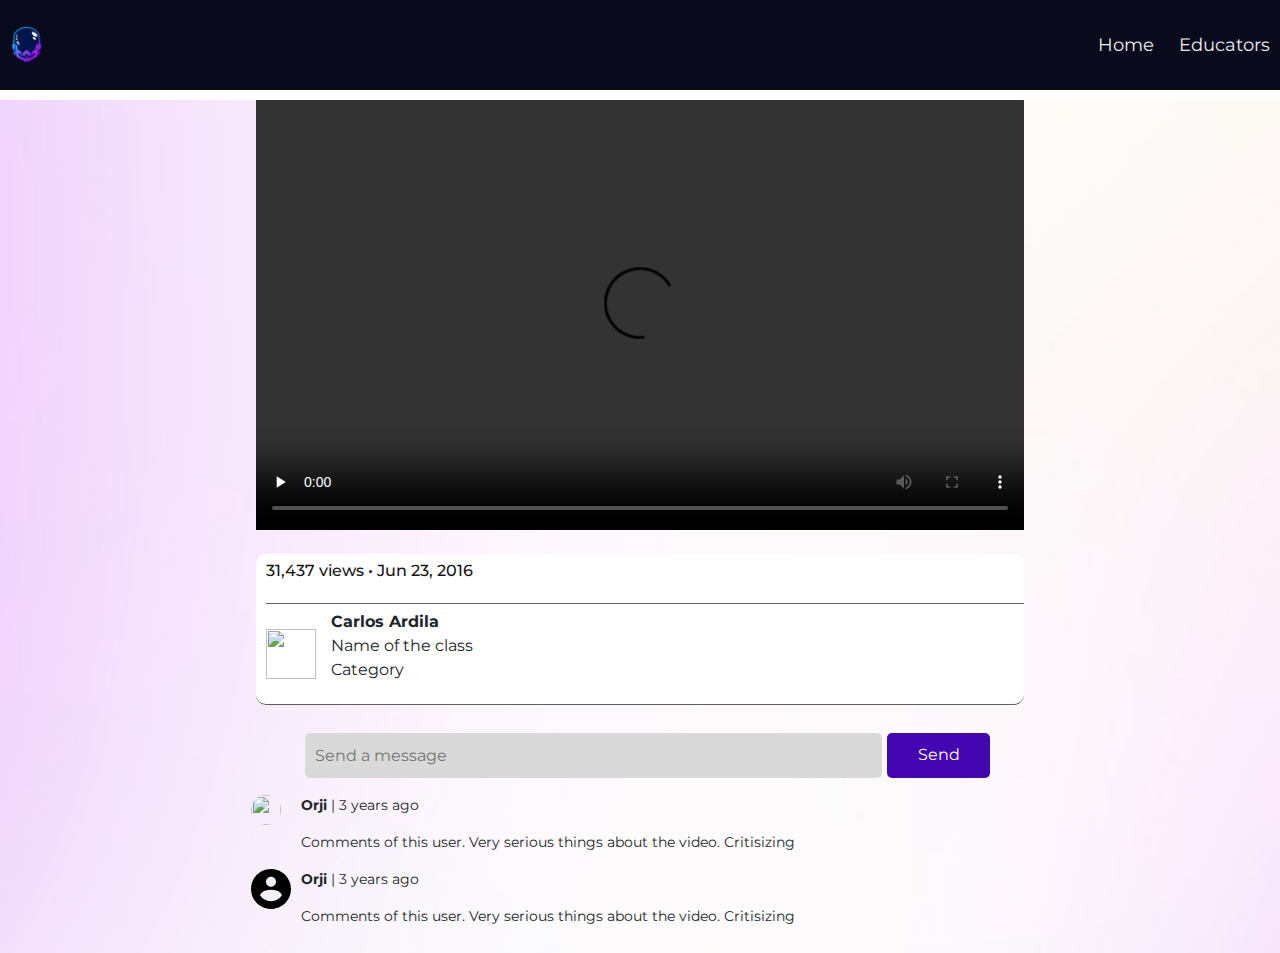
==== commit 4a309571: "added nav bar" ====
--- a/live-stream.html
+++ b/live-stream.html
@@ -13,6 +13,7 @@
     <meta name="description" content="Login and Register Form Html Template">
     <meta name="author" content="harnishdesign.net">
     <link rel="stylesheet" type="text/css" href="./css/bootstrap.min.css"/>
+    <link rel="stylesheet" type="text/css" href="./css/main.css"/>
     <link rel="stylesheet" type="text/css" href="./css/live-stream.css"/>
 
 
@@ -39,6 +40,40 @@
 <!--<header>
 
 </header>-->
+<div class="preloader">
+    <div class="lds-ellipsis">
+        <div></div>
+        <div></div>
+        <div></div>
+        <div></div>
+    </div>
+</div>
+
+<div class="nav">
+    <input type="checkbox" id="nav-check">
+    <div class="nav-header">
+        <div class="nav-title">
+            <img src="assets/img.png" alt="logo">
+        </div>
+    </div>
+
+
+    <div class="nav-btn">
+        <label for="nav-check">
+            <span></span>
+            <span></span>
+            <span></span>
+        </label>
+    </div>
+
+    <div class="nav-links">
+        <a href="streams.html">Home</a>
+        <a href="#">Educators</a>
+
+
+    </div>
+</div>
+
 
 <main id="video-section-1" class="main-section">
 
@@ -59,7 +94,7 @@
 
         <div class="video-information">
             <div class="video-buttons">
-                <h5>31,437 views • Jun 23, 2016</h5>
+                <p>31,437 views • Jun 23, 2016</p>
 
 
             </div>
@@ -79,6 +114,8 @@
 
 
         </div>
+
+
         <div class="comment-section">
 
 
@@ -139,6 +176,8 @@
 
 
 </main>
+
+
 <script src="js/jquery.min.js"></script>
 <script src="https://cdnjs.cloudflare.com/ajax/libs/video.js/5.10.2/video.js"></script>
 <script src="https://cdnjs.cloudflare.com/ajax/libs/videojs-contrib-hls/3.0.2/videojs-contrib-hls.js"></script>
--- a/css/main.css
+++ b/css/main.css
@@ -0,0 +1,268 @@
+@import url('https://fonts.googleapis.com/css2?family=Montserrat:wght@100;300;400;500;600;700;800&display=swap');
+
+@gray-darker:               #444444;
+@gray-dark:                 #696969;
+@gray:                      #999999;
+@gray-light:                #cccccc;
+@gray-lighter:              #ececec;
+@gray-lightest:             lighten( @gray-lighter,4%);
+
+*,
+*::before,
+*::after {
+    box-sizing: border-box;
+}
+
+img {
+    height: auto;
+    max-width: 100%;
+    vertical-align: middle;
+}
+
+.btn {
+    background-color: white;
+    border: 1px solid @gray-light;
+/ / border-radius: 1 rem;
+    color: @gray-dark;
+    padding: 0.5rem;
+
+}
+
+.btn--block {
+    display: block;
+    width: 100%;
+    text-transform: none;
+}
+
+.cards {
+    display: flex;
+    flex-wrap: wrap;
+    align-items: center;
+    justify-content: center;
+    list-style: none;
+    margin: 0;
+    padding: 0;
+}
+
+.cards__item {
+    margin: 10px;
+    display: flex;
+    padding: 1rem;
+
+    width: 350px;
+
+    @media (min-width: 40rem) {
+        width: 350px;
+
+    }
+    @media (min-width: 56rem) {
+
+        width: 350px;
+
+    }
+}
+
+
+
+.card {
+    background-color: white;
+    border-radius: 0.25rem;
+    box-shadow: 0 20px 40px -14px rgba(0, 0, 0, 0.25);
+    display: flex;
+    flex-direction: column;
+    overflow: hidden;
+    width: 100%;
+
+    &:hover {
+        .card__image {
+            filter: contrast(100%);
+        }
+    }
+}
+
+.card__content {
+    display: flex;
+    flex: 1;
+    flex-direction: column;
+    padding: 1rem;
+}
+
+.card__image {
+    background-position: center center;
+    background-repeat: no-repeat;
+    background-size: cover;
+    border-top-left-radius: 0.25rem;
+    border-top-right-radius: 0.25rem;
+    filter: contrast(70%);
+/ / filter: saturate(180 %);
+    overflow: hidden;
+    position: relative;
+    transition: filter 0.5s cubic-bezier(.43, .41, .22, .91);;
+
+    &::before {
+        content: "";
+        display: block;
+        padding-top: 56.25%;
+    / / 16: 9 aspect ratio
+    }
+
+    @media (min-width: 40rem) {
+        &::before {
+            padding-top: 66.6%;
+        / / 3: 2 aspect ratio
+        }
+    }
+}
+
+.card__image--flowers {
+    background-image: url(https://unsplash.it/800/600?image=82);
+}
+
+.card__image--river {
+    background-image: url(https://unsplash.it/800/600?image=11);
+}
+
+.card__image--record {
+    background-image: url(https://unsplash.it/800/600?image=39);
+}
+
+.card__image--fence {
+    background-image: url(https://unsplash.it/800/600?image=59);
+}
+
+.card__title {
+    color: @gray-dark;
+    font-size: 1.25rem;
+    font-weight: 300;
+    letter-spacing: 2px;
+    text-transform: uppercase;
+}
+
+.card__text {
+    flex: 1 1 auto;
+    font-size: 0.875rem;
+    line-height: 1.5;
+    margin-bottom: 1.25rem;
+}
+
+.liveTag {
+    z-index: 1;
+    position: absolute;
+    margin-left: 15px;
+
+    flex-direction: row;
+    align-items: center;
+    justify-content: center;
+    display: flex;
+    padding: 0 5px 0 5px;
+    border-radius: 5px;
+    height: 20px;
+    background-color: #FF3C3C;
+    color: white;
+    font-family: 'Montserrat', sans-serif;
+    font-weight: 600;
+    font-size: 14px;
+}
+
+
+
+.nav {
+    height: 90px;
+    width: 100%;
+    background-color: #090A1C;
+
+    margin-bottom: 10px;
+align-items: center;
+    justify-content: space-between;
+    flex-direction: row;
+    display: flex;
+    z-index: 1;
+}
+
+.nav > .nav-header {
+    display: inline;
+}
+
+.nav > .nav-header > .nav-title {
+    display: inline-block;
+    font-size: 22px;
+    color: #fff;
+    padding: 10px 10px 10px 10px;
+}
+.nav-title img{
+    max-height: 40px;
+}
+.nav > .nav-btn {
+    display: none;
+}
+
+.nav > .nav-links {
+    display: inline;
+    float: right;
+    font-size: 18px;
+}
+
+.nav > .nav-links > a {
+    display: inline-block;
+    padding: 13px 10px 13px 10px;
+    text-decoration: none;
+    color: #efefef;
+}
+
+.nav > .nav-links > a:hover {
+    background-color: rgba(0, 0, 0, 0.3);
+}
+
+.nav > #nav-check {
+    display: none;
+}
+
+@media (max-width:600px) {
+    .nav > .nav-btn {
+        display: inline-block;
+        position: absolute;
+        right: 0px;
+        top: 0px;
+    }
+    .nav > .nav-btn > label {
+        display: inline-block;
+        width: 50px;
+        height: 50px;
+        padding: 13px;
+    }
+    .nav > .nav-btn > label:hover,.nav  #nav-check:checked ~ .nav-btn > label {
+        background-color: rgba(0, 0, 0, 0.3);
+    }
+    .nav > .nav-btn > label > span {
+        display: block;
+        width: 25px;
+        height: 10px;
+        border-top: 2px solid #eee;
+    }
+    .nav > .nav-links {
+        z-index: 1;
+        position: absolute;
+        display: block;
+        width: 100%;
+        background-color: #fff;
+        height: 0px;
+        transition: all 0.3s ease-in;
+        overflow-y: hidden;
+        top: 70px;
+        left: 0px;
+    }
+    .nav > .nav-links > a {
+        display: block;
+        width: 100%;
+        color: #000000;
+        text-decoration: none;
+        font-size: 14px;
+    }
+    .nav > #nav-check:not(:checked) ~ .nav-links {
+        height: 0px;
+    }
+    .nav > #nav-check:checked ~ .nav-links {
+        height: calc(100vh - 50px);
+        overflow-y: auto;
+    }
+}--- a/css/live-stream.css
+++ b/css/live-stream.css
@@ -22,6 +22,12 @@
     right: 10%;
 }
 .video-information {
+    background: white;
+    border-radius: 10px;
+    display: flex;
+    align-items: flex-start;
+    flex-direction: column;
+    width: 60%;
 padding-left: 10px;
     border-bottom: 0.5px solid #606060;
 }
@@ -42,6 +48,7 @@
 .comment-input {
     align-items: center;
     height: 100px;
+    width: 80%;
  display: flex;
     padding:0 10px 0 10px ;
     flex-direction: row;
@@ -74,7 +81,7 @@
 
   border: none;
     position: relative;
-    width: 70%;
+    width: 100%;
 }
 .commenttrouble{
     position: relative;
@@ -85,7 +92,10 @@
    font-size: 14px;
 }
 .comment-section{
-    width: 100%;
+    width: 70%;
+    align-items: center;
+    flex-direction: column;
+    display: flex;
 padding-left: 15px;
     height: auto;
 
@@ -152,8 +162,15 @@
     cursor: pointer;
     display: flex;
     height: 50px;
+    width: 100%;
     justify-content: flex-start;
+
+}
+.video-buttons p{
     font-size: 16px;
+    color: #151515;
+    font-family: 'Montserrat', sans-serif;
+    font-weight: 500;
 }
 .video-buttons svg {
     width: 2%;
@@ -173,6 +190,7 @@
     width: 10%;
 }
 .subscription{
+    width: 100%;
     height: 100px;
     align-items: center;
     cursor: pointer;
@@ -198,16 +216,24 @@
     border-style: solid;
 }
 .video-section {
-    width: 100%;
-
+    background-image: url("../assets/signal_BG.png");
+    background-repeat: no-repeat;
+    background-size: cover;
+    width: 100%;
+    display: flex;
+    flex-direction: column;
+align-items: center;
+    justify-content: center;
 }
 .video{
-    width: 100%;
-    height: 400px;
+    width: 60%;
+    height: 430px;
+
 }
 #video{
     width: 100%;
-    height: 400px;
+    height: 430px;
+
 }
 
 
@@ -233,4 +259,34 @@
     font-size: 20px;
     left: 100px;
     position: relative;
+}
+
+
+@media only screen and (max-width: 768px) {
+    /* For mobile phones: */
+    .video{
+        width: 100%;
+        height: 430px;
+
+    }
+    .video-information {
+        background: white;
+        border-radius: 10px;
+        display: flex;
+        align-items: flex-start;
+        flex-direction: column;
+        width: 90%;
+        padding: 10px;
+
+    }
+    .comment-section{
+        width: 100%;
+        align-items: center;
+        flex-direction: column;
+        display: flex;
+        padding-left: 15px;
+        height: auto;
+
+    }
+
 }